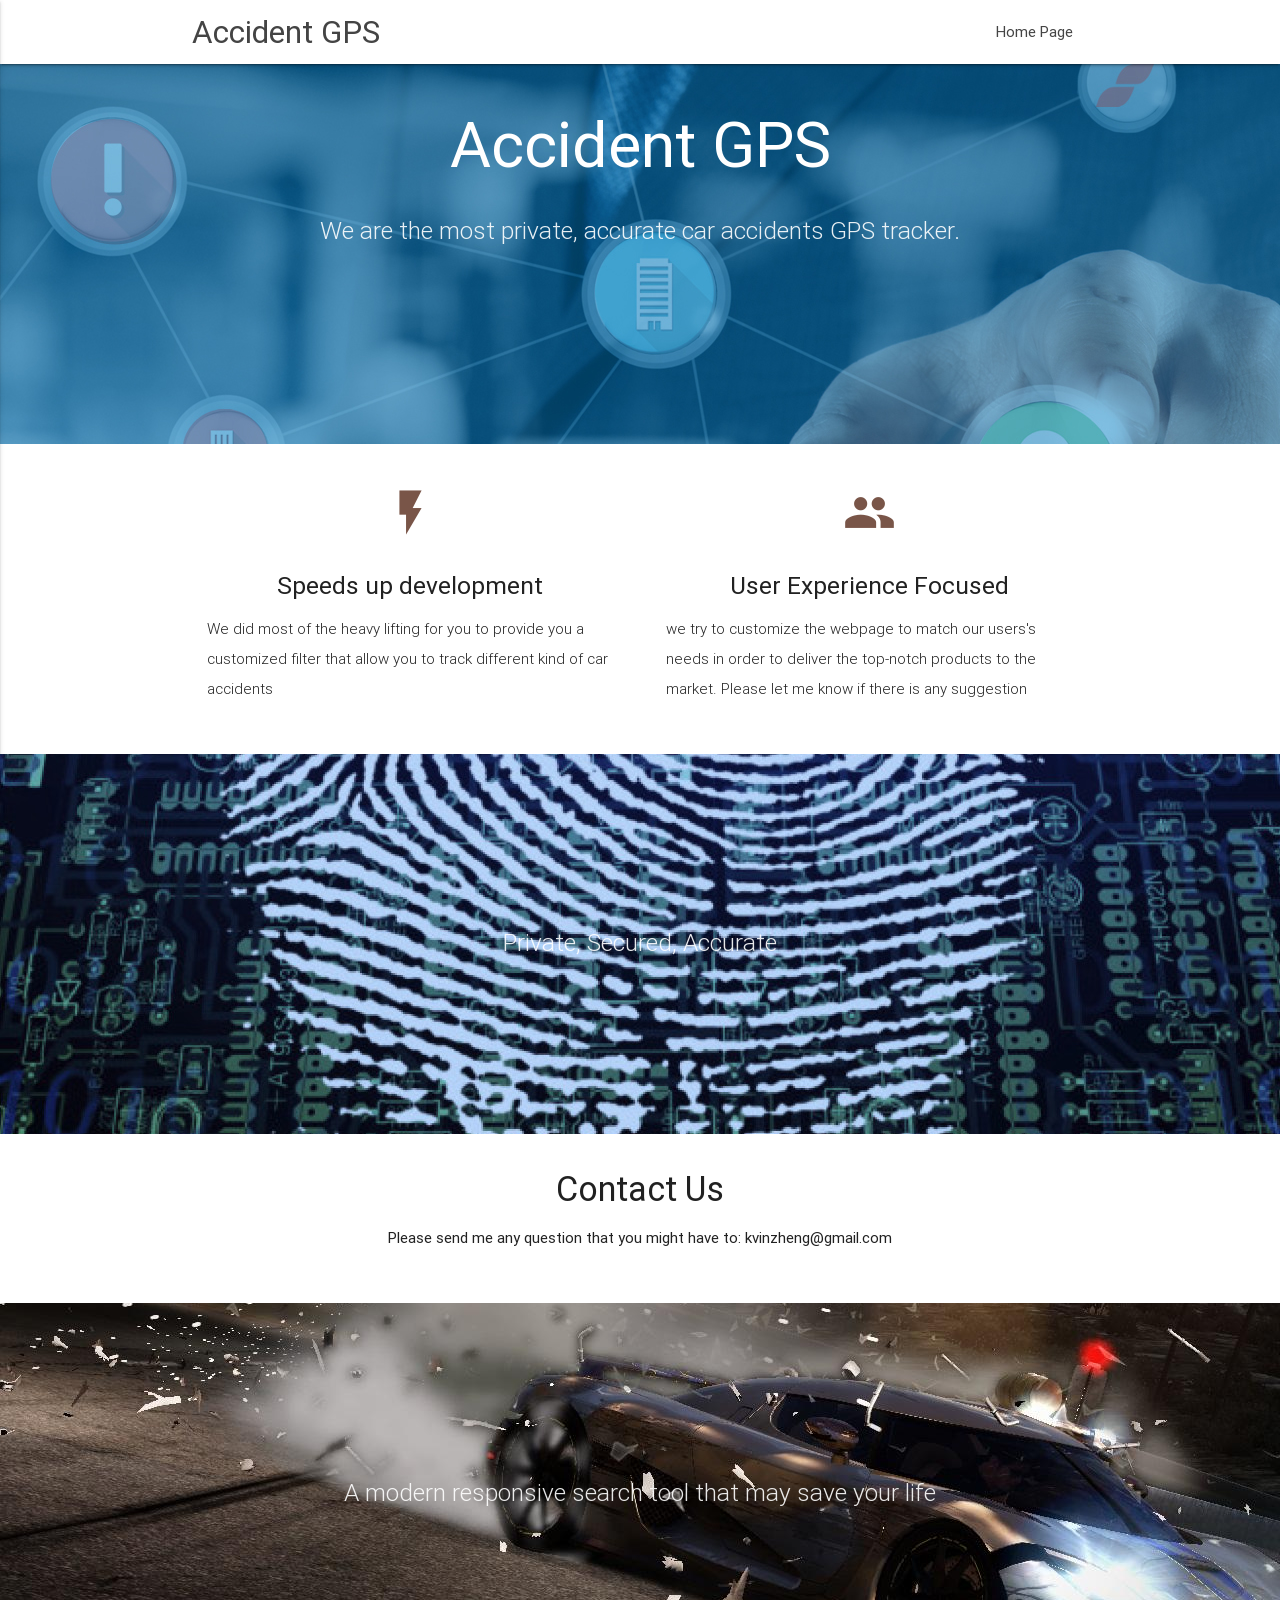
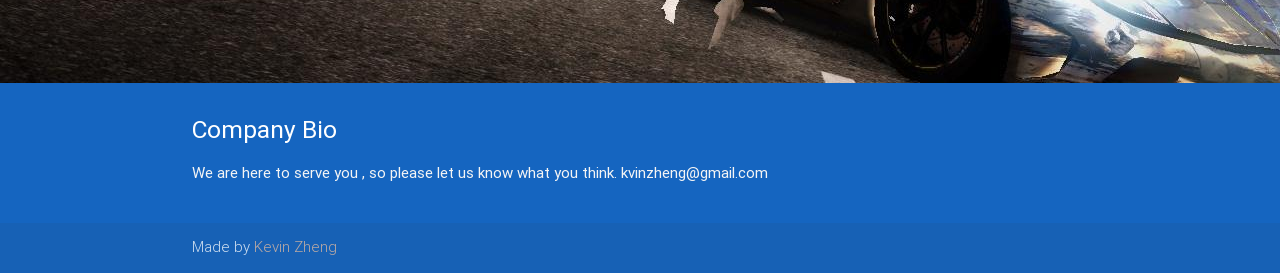
==== index.html @ b16978cd "i just updated surge info" ====
<!DOCTYPE html>
<html lang="en">
<head>
  <meta http-equiv="Content-Type" content="text/html; charset=UTF-8"/>
  <meta name="viewport" content="width=device-width, initial-scale=1, maximum-scale=1.0, user-scalable=no"/>
  <title>Accident GPS</title>

  <!-- CSS  -->
  <link href="https://fonts.googleapis.com/icon?family=Material+Icons" rel="stylesheet">
  <link href="css/materialize.css" type="text/css" rel="stylesheet" media="screen,projection"/>
  <link href="css/style.css" type="text/css" rel="stylesheet" media="screen,projection"/>
</head>
<body>
  <nav class="white" role="navigation">
    <div class="nav-wrapper container">
      <a id="logo-container" href="#" class="brand-logo"> Accident GPS</a>
      <ul class="right hide-on-med-and-down">
        <li><a href="application.html">Home Page</a></li>
      </ul>

      <ul id="nav-mobile" class="side-nav">
        <li><a href="application.html">Goolge Map</a></li>
      </ul>
      <a href="#" data-activates="nav-mobile" class="button-collapse"><i class="material-icons">menu</i></a>
    </div>
  </nav>

  <div id="index-banner" class="parallax-container">
    <div class="section no-pad-bot">
      <div class="container">
        <br><br>
        <h1 class="header center  white-text text-darken-2">Accident GPS</h1>
        <div class="row center">
          <h5 class="header col s12 light">We are the most private, accurate car accidents GPS tracker.</h5>
        </div>
        <!-- <div class="row center">
          <a href="application.html" id="download-button" class="btn-large waves-effect waves-light teal lighten-1">Get Started</a>
        </div> -->
        <br><br>

      </div>
    </div>
    <div class="parallax"><img src="back3.jpg" alt="Unsplashed background img 1"></div>
  </div>


  <div class="container">
    <div class="section">

      <!--   Icon Section   -->
      <div class="row">
        <div class="col s12 m6">
          <div class="icon-block">
            <h2 class="center brown-text"><i class="material-icons">flash_on</i></h2>
            <h5 class="center">Speeds up development</h5>

            <p class="light">We did most of the heavy lifting for you to provide you a customized filter that allow you to track different kind of car accidents</p>
          </div>
        </div>

        <div class="col s12 m6">
          <div class="icon-block">
            <h2 class="center brown-text"><i class="material-icons">group</i></h2>
            <h5 class="center">User Experience Focused</h5>

            <p class="light"> we try to customize the webpage to match our users's needs in order to deliver the top-notch products to the market. Please let me know if there is any suggestion</p>
          </div>
        </div>

      </div>

    </div>
  </div>


  <div class="parallax-container valign-wrapper">
    <div class="section no-pad-bot">
      <div class="container">
        <div class="row center">
          <h5 class="header col s12 light">Private, Secured, Accurate</h5>
        </div>
      </div>
    </div>
    <div class="parallax"><img src="back2.jpg" alt="Unsplashed background img 2"></div>
  </div>

  <div class="container">
    <div class="section">

      <div class="row">
        <div class="col s12 center">
          <h3><i class="mdi-content-send brown-text"></i></h3>
          <h4>Contact Us</h4>
          <p class="left-align center">Please send me any question that you might have to:  kvinzheng@gmail.com</p>
        </div>
      </div>

    </div>
  </div>


  <div class="parallax-container valign-wrapper">
    <div class="section no-pad-bot">
      <div class="container">
        <div class="row center">
          <h5 class="header col s12 light">A modern responsive search tool that may save your life</h5>
        </div>
      </div>
    </div>
    <div class="parallax"><img src="back1.png" alt="Unsplashed background img 3"></div>
  </div>

  <footer class="page-footer blue darken-3">
    <div class="container">
      <div class="row">
        <div class="col l12 s12">
          <h5 class="white-text">Company Bio</h5>
          <p class="grey-text text-lighten-4">We are here to serve you , so please let us know what you think. kvinzheng@gmail.com</p>


        </div>

      </div>
    </div>
    <div class="footer-copyright">
      <div class="container">
      Made by <a class="brown-text text-lighten-3" >Kevin Zheng</a>
      </div>
    </div>
  </footer>


  <!--  Scripts-->
  <script src="https://code.jquery.com/jquery-2.1.1.min.js"></script>
  <script src="js/materialize.js"></script>
  <script src="js/init.js"></script>

  </body>
</html>
---- css/style.css ----
/* Custom Stylesheet */
/**
 * Use this file to override Materialize files so you can update
 * the core Materialize files in the future
 *
 * Made By MaterializeCSS.com
 */

nav ul a,
nav .brand-logo {
  color: #444;
}

p {
  line-height: 2rem;
}

.button-collapse {
  color: #26a69a;
}

.parallax-container {
  min-height: 380px;
  line-height: 0;
  height: auto;
  color: rgba(255,255,255,.9);
}
  .parallax-container .section {
    width: 100%;
  }

@media only screen and (max-width : 992px) {
  .parallax-container .section {
    position: absolute;
    top: 40%;
  }
  #index-banner .section {
    top: 10%;
  }
}

@media only screen and (max-width : 600px) {
  #index-banner .section {
    top: 0;
  }
}

.icon-block {
  padding: 0 15px;
}
.icon-block .material-icons {
  font-size: inherit;
}

footer.page-footer {
  margin: 0;
}
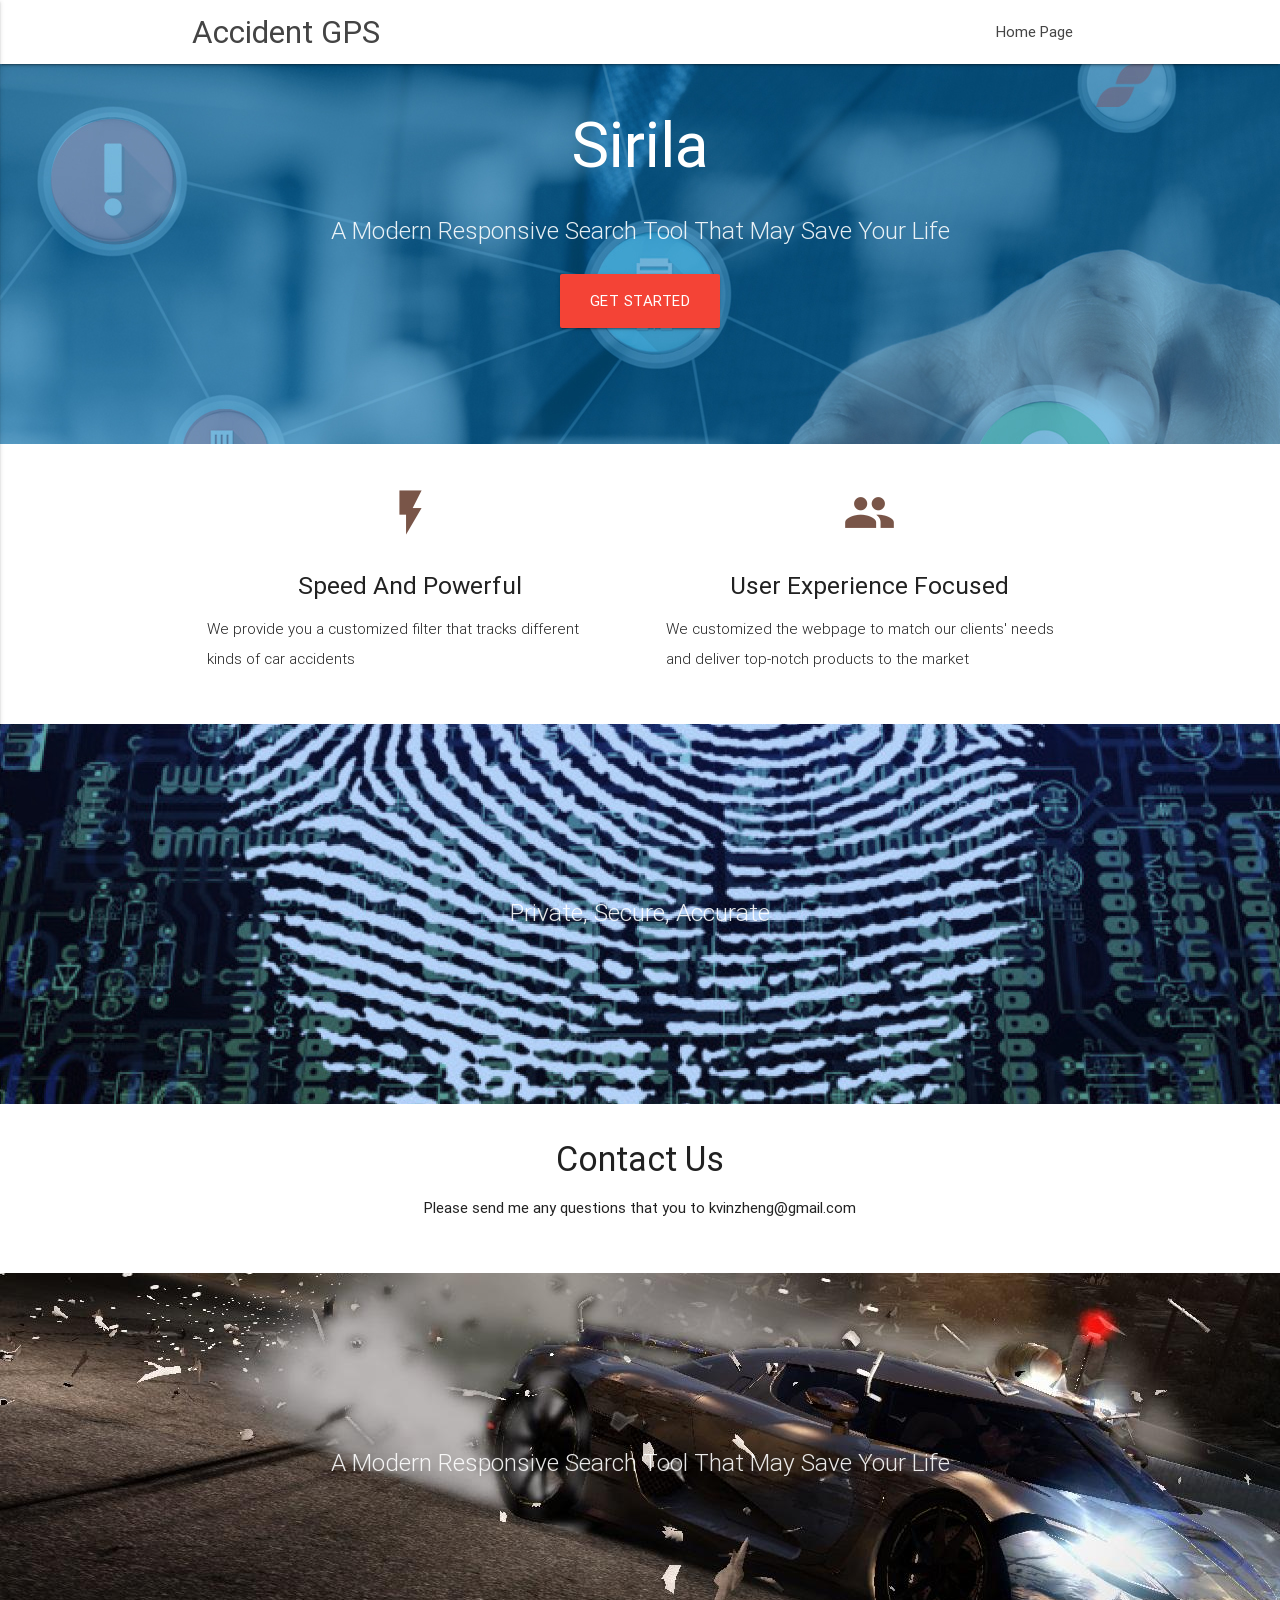
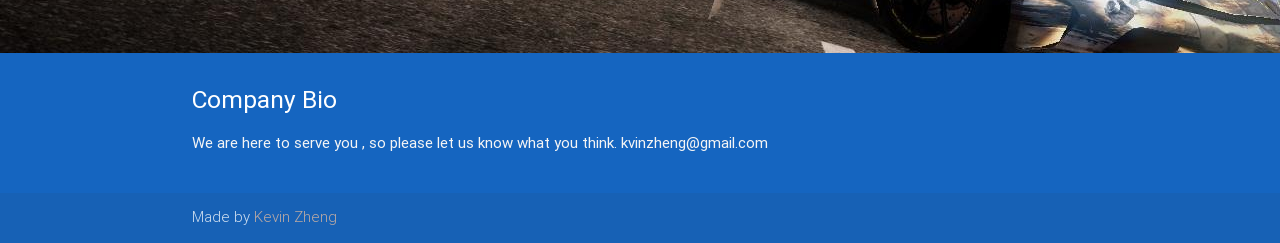
==== commit 132705d8: "I just Here is my finished product" ====
--- a/index.html
+++ b/index.html
@@ -5,7 +5,6 @@
   <meta name="viewport" content="width=device-width, initial-scale=1, maximum-scale=1.0, user-scalable=no"/>
   <title>Accident GPS</title>
 
-  <!-- CSS  -->
   <link href="https://fonts.googleapis.com/icon?family=Material+Icons" rel="stylesheet">
   <link href="css/materialize.css" type="text/css" rel="stylesheet" media="screen,projection"/>
   <link href="css/style.css" type="text/css" rel="stylesheet" media="screen,projection"/>
@@ -17,7 +16,6 @@
       <ul class="right hide-on-med-and-down">
         <li><a href="application.html">Home Page</a></li>
       </ul>
-
       <ul id="nav-mobile" class="side-nav">
         <li><a href="application.html">Goolge Map</a></li>
       </ul>
@@ -29,13 +27,13 @@
     <div class="section no-pad-bot">
       <div class="container">
         <br><br>
-        <h1 class="header center  white-text text-darken-2">Accident GPS</h1>
+        <h1 class="header center  white-text text-darken-2">Sirila</h1>
         <div class="row center">
-          <h5 class="header col s12 light">We are the most private, accurate car accidents GPS tracker.</h5>
+          <h5 class="header col s12 light"> A Modern Responsive Search Tool That May Save Your Life</h5>
         </div>
-        <!-- <div class="row center">
-          <a href="application.html" id="download-button" class="btn-large waves-effect waves-light teal lighten-1">Get Started</a>
-        </div> -->
+        <div class="row center">
+          <a href="application.html" id="download-button" class="btn-large waves-effect waves-red red">Get Started</a>
+        </div>
         <br><br>
 
       </div>
@@ -52,9 +50,9 @@
         <div class="col s12 m6">
           <div class="icon-block">
             <h2 class="center brown-text"><i class="material-icons">flash_on</i></h2>
-            <h5 class="center">Speeds up development</h5>
+            <h5 class="center">Speed And Powerful</h5>
 
-            <p class="light">We did most of the heavy lifting for you to provide you a customized filter that allow you to track different kind of car accidents</p>
+            <p class="light">We provide you a customized filter that tracks different kinds of car accidents</p>
           </div>
         </div>
 
@@ -62,28 +60,23 @@
           <div class="icon-block">
             <h2 class="center brown-text"><i class="material-icons">group</i></h2>
             <h5 class="center">User Experience Focused</h5>
-
-            <p class="light"> we try to customize the webpage to match our users's needs in order to deliver the top-notch products to the market. Please let me know if there is any suggestion</p>
+            <p class="light"> We customized the webpage to match our clients' needs and deliver top-notch products to the market</p>
           </div>
         </div>
-
       </div>
-
     </div>
   </div>
-
 
   <div class="parallax-container valign-wrapper">
     <div class="section no-pad-bot">
       <div class="container">
         <div class="row center">
-          <h5 class="header col s12 light">Private, Secured, Accurate</h5>
+          <h5 class="header col s12 light">Private, Secure, Accurate</h5>
         </div>
       </div>
     </div>
     <div class="parallax"><img src="back2.jpg" alt="Unsplashed background img 2"></div>
   </div>
-
   <div class="container">
     <div class="section">
 
@@ -91,19 +84,18 @@
         <div class="col s12 center">
           <h3><i class="mdi-content-send brown-text"></i></h3>
           <h4>Contact Us</h4>
-          <p class="left-align center">Please send me any question that you might have to:  kvinzheng@gmail.com</p>
+          <p class="left-align center">Please send me any questions that you to kvinzheng@gmail.com</p>
         </div>
       </div>
 
     </div>
   </div>
 
-
   <div class="parallax-container valign-wrapper">
     <div class="section no-pad-bot">
       <div class="container">
         <div class="row center">
-          <h5 class="header col s12 light">A modern responsive search tool that may save your life</h5>
+          <h5 class="header col s12 light">A Modern Responsive Search Tool That May Save Your Life</h5>
         </div>
       </div>
     </div>
@@ -129,7 +121,6 @@
     </div>
   </footer>
 
-
   <!--  Scripts-->
   <script src="https://code.jquery.com/jquery-2.1.1.min.js"></script>
   <script src="js/materialize.js"></script>
